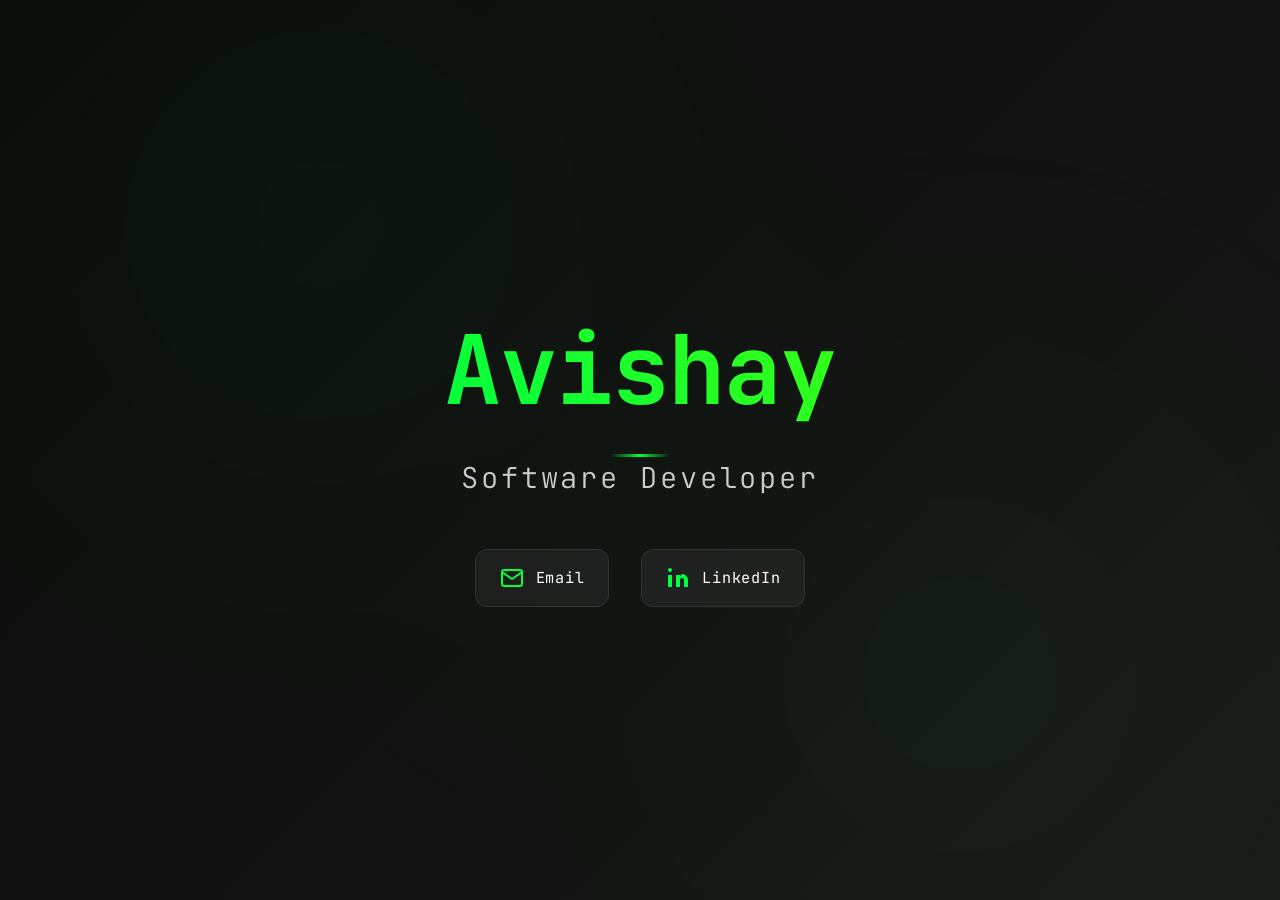
==== index.html @ 724f4834 "Complete static website implementation with dark theme and contact links Co-authored-by: Avishayy <5" ====
<!DOCTYPE html>
<html lang="en">
<head>
    <meta charset="UTF-8">
    <meta name="viewport" content="width=device-width, initial-scale=1.0">
    <title>Avishay - Developer</title>
    <meta name="description" content="Avishay - Software Developer">
    <link rel="icon" type="image/svg+xml" href="favicon.svg">
    <link rel="stylesheet" href="styles.css">
    <link rel="preconnect" href="https://fonts.googleapis.com">
    <link rel="preconnect" href="https://fonts.gstatic.com" crossorigin>
    <link href="https://fonts.googleapis.com/css2?family=JetBrains+Mono:wght@300;400;500;700&display=swap" rel="stylesheet">
</head>
<body>
    <main class="container">
        <header class="hero">
            <h1 class="name">Avishay</h1>
            <p class="title">Software Developer</p>
        </header>
        
        <section class="contact">
            <div class="contact-links">
                <a href="mailto:me@avishay.dev" class="contact-link" aria-label="Send email">
                    <svg class="icon" viewBox="0 0 24 24" fill="none" xmlns="http://www.w3.org/2000/svg">
                        <path d="M4 4H20C21.1 4 22 4.9 22 6V18C22 19.1 21.1 20 20 20H4C2.9 20 2 19.1 2 18V6C2 4.9 2.9 4 4 4Z" stroke="currentColor" stroke-width="2" stroke-linecap="round" stroke-linejoin="round"/>
                        <polyline points="22,6 12,13 2,6" stroke="currentColor" stroke-width="2" stroke-linecap="round" stroke-linejoin="round"/>
                    </svg>
                    <span>Email</span>
                </a>
                
                <a href="https://www.linkedin.com/in/avishayx/" class="contact-link" target="_blank" rel="noopener noreferrer" aria-label="LinkedIn profile">
                    <svg class="icon" viewBox="0 0 24 24" fill="none" xmlns="http://www.w3.org/2000/svg">
                        <path d="M16 8A6 6 0 0 1 22 14V21H18V14A2 2 0 0 0 14 14V21H10V9H14V11A6 6 0 0 1 16 8Z" fill="currentColor"/>
                        <rect x="2" y="9" width="4" height="12" fill="currentColor"/>
                        <circle cx="4" cy="4" r="2" fill="currentColor"/>
                    </svg>
                    <span>LinkedIn</span>
                </a>
            </div>
        </section>
    </main>
</body>
</html>
---- styles.css ----
/* Reset and base styles */
* {
    margin: 0;
    padding: 0;
    box-sizing: border-box;
}

:root {
    --primary-black: #0a0a0a;
    --secondary-black: #1a1a1a;
    --primary-green: #00ff41;
    --secondary-green: #00cc33;
    --accent-green: #39ff14;
    --text-primary: #ffffff;
    --text-secondary: #cccccc;
    --border-color: #333333;
}

body {
    font-family: 'JetBrains Mono', monospace;
    background: linear-gradient(135deg, var(--primary-black) 0%, var(--secondary-black) 100%);
    color: var(--text-primary);
    min-height: 100vh;
    line-height: 1.6;
    overflow-x: hidden;
}

/* Background pattern for added visual interest */
body::before {
    content: '';
    position: fixed;
    top: 0;
    left: 0;
    width: 100%;
    height: 100%;
    background: 
        radial-gradient(circle at 25% 25%, var(--primary-green) 0%, transparent 50%),
        radial-gradient(circle at 75% 75%, var(--secondary-green) 0%, transparent 50%);
    opacity: 0.03;
    z-index: -1;
    pointer-events: none;
}

.container {
    max-width: 1200px;
    margin: 0 auto;
    padding: 2rem;
    min-height: 100vh;
    display: flex;
    flex-direction: column;
    justify-content: center;
    align-items: center;
}

.hero {
    text-align: center;
    margin-bottom: 3rem;
}

.name {
    font-size: clamp(3rem, 8vw, 6rem);
    font-weight: 700;
    background: linear-gradient(45deg, var(--primary-green), var(--accent-green));
    background-clip: text;
    -webkit-background-clip: text;
    -webkit-text-fill-color: transparent;
    margin-bottom: 0.5rem;
    letter-spacing: -0.02em;
    position: relative;
}

.name::after {
    content: '';
    position: absolute;
    bottom: -10px;
    left: 50%;
    transform: translateX(-50%);
    width: 60px;
    height: 3px;
    background: linear-gradient(90deg, transparent, var(--primary-green), transparent);
    border-radius: 2px;
}

.title {
    font-size: clamp(1.2rem, 3vw, 1.8rem);
    font-weight: 300;
    color: var(--text-secondary);
    letter-spacing: 0.1em;
}

.contact {
    width: 100%;
    max-width: 400px;
}

.contact-links {
    display: flex;
    gap: 2rem;
    justify-content: center;
    flex-wrap: wrap;
}

.contact-link {
    display: flex;
    align-items: center;
    gap: 0.75rem;
    padding: 1rem 1.5rem;
    background: rgba(255, 255, 255, 0.05);
    border: 1px solid var(--border-color);
    border-radius: 12px;
    color: var(--text-primary);
    text-decoration: none;
    font-weight: 400;
    font-size: 0.95rem;
    letter-spacing: 0.05em;
    transition: all 0.3s cubic-bezier(0.4, 0, 0.2, 1);
    backdrop-filter: blur(10px);
    position: relative;
    overflow: hidden;
}

.contact-link::before {
    content: '';
    position: absolute;
    top: 0;
    left: -100%;
    width: 100%;
    height: 100%;
    background: linear-gradient(90deg, transparent, rgba(0, 255, 65, 0.1), transparent);
    transition: left 0.5s ease;
}

.contact-link:hover::before {
    left: 100%;
}

.contact-link:hover {
    border-color: var(--primary-green);
    background: rgba(0, 255, 65, 0.1);
    transform: translateY(-2px);
    box-shadow: 
        0 10px 25px rgba(0, 0, 0, 0.3),
        0 0 20px rgba(0, 255, 65, 0.2);
}

.contact-link:focus {
    outline: none;
    border-color: var(--accent-green);
    box-shadow: 0 0 0 2px rgba(57, 255, 20, 0.3);
}

.contact-link:active {
    transform: translateY(0);
}

.icon {
    width: 24px;
    height: 24px;
    color: var(--primary-green);
    transition: color 0.3s ease;
}

.contact-link:hover .icon {
    color: var(--accent-green);
}

/* Responsive design */
@media (max-width: 768px) {
    .container {
        padding: 1.5rem;
    }
    
    .hero {
        margin-bottom: 2rem;
    }
    
    .contact-links {
        flex-direction: column;
        gap: 1rem;
        width: 100%;
    }
    
    .contact-link {
        justify-content: center;
        padding: 1.25rem;
    }
}

@media (max-width: 480px) {
    .container {
        padding: 1rem;
    }
    
    .name::after {
        width: 40px;
        height: 2px;
    }
    
    .contact-link {
        padding: 1rem;
        font-size: 0.9rem;
    }
    
    .icon {
        width: 20px;
        height: 20px;
    }
}

/* Accessibility improvements */
@media (prefers-reduced-motion: reduce) {
    * {
        animation-duration: 0.01ms !important;
        animation-iteration-count: 1 !important;
        transition-duration: 0.01ms !important;
    }
    
    .contact-link::before {
        transition: none;
    }
}

/* High contrast mode support */
@media (prefers-contrast: high) {
    :root {
        --primary-green: #00ff00;
        --accent-green: #00ff00;
        --border-color: #666666;
    }
    
    .contact-link {
        border-width: 2px;
    }
}
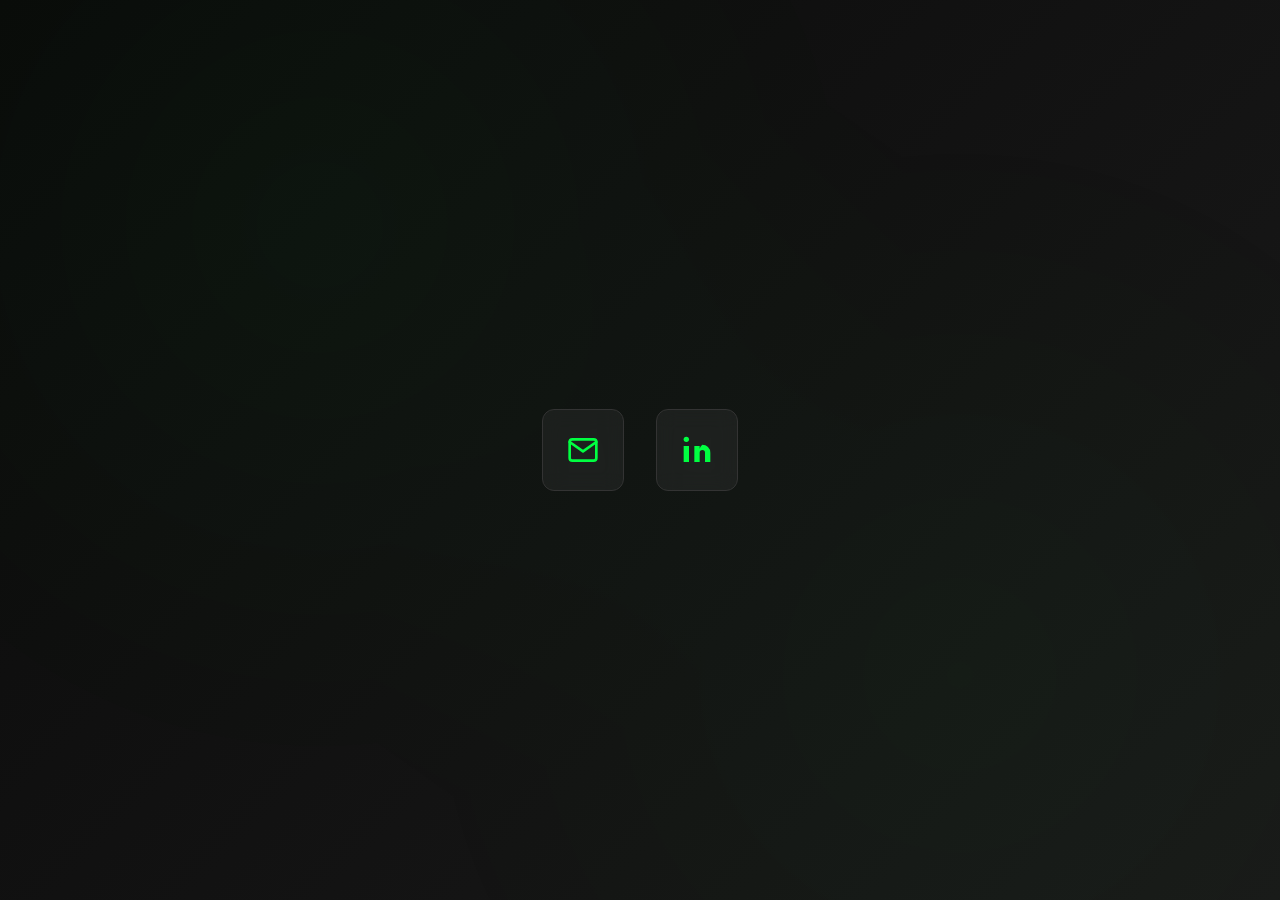
==== commit 83c4cdd1: "Remove header section and text labels, keep only icons as requested Co-authored-by: Avishayy <556731" ====
--- a/index.html
+++ b/index.html
@@ -13,11 +13,6 @@
 </head>
 <body>
     <main class="container">
-        <header class="hero">
-            <h1 class="name">Avishay</h1>
-            <p class="title">Software Developer</p>
-        </header>
-        
         <section class="contact">
             <div class="contact-links">
                 <a href="mailto:me@avishay.dev" class="contact-link" aria-label="Send email">
@@ -25,7 +20,6 @@
                         <path d="M4 4H20C21.1 4 22 4.9 22 6V18C22 19.1 21.1 20 20 20H4C2.9 20 2 19.1 2 18V6C2 4.9 2.9 4 4 4Z" stroke="currentColor" stroke-width="2" stroke-linecap="round" stroke-linejoin="round"/>
                         <polyline points="22,6 12,13 2,6" stroke="currentColor" stroke-width="2" stroke-linecap="round" stroke-linejoin="round"/>
                     </svg>
-                    <span>Email</span>
                 </a>
                 
                 <a href="https://www.linkedin.com/in/avishayx/" class="contact-link" target="_blank" rel="noopener noreferrer" aria-label="LinkedIn profile">
@@ -34,7 +28,6 @@
                         <rect x="2" y="9" width="4" height="12" fill="currentColor"/>
                         <circle cx="4" cy="4" r="2" fill="currentColor"/>
                     </svg>
-                    <span>LinkedIn</span>
                 </a>
             </div>
         </section>
--- a/styles.css
+++ b/styles.css
@@ -52,42 +52,6 @@
     align-items: center;
 }
 
-.hero {
-    text-align: center;
-    margin-bottom: 3rem;
-}
-
-.name {
-    font-size: clamp(3rem, 8vw, 6rem);
-    font-weight: 700;
-    background: linear-gradient(45deg, var(--primary-green), var(--accent-green));
-    background-clip: text;
-    -webkit-background-clip: text;
-    -webkit-text-fill-color: transparent;
-    margin-bottom: 0.5rem;
-    letter-spacing: -0.02em;
-    position: relative;
-}
-
-.name::after {
-    content: '';
-    position: absolute;
-    bottom: -10px;
-    left: 50%;
-    transform: translateX(-50%);
-    width: 60px;
-    height: 3px;
-    background: linear-gradient(90deg, transparent, var(--primary-green), transparent);
-    border-radius: 2px;
-}
-
-.title {
-    font-size: clamp(1.2rem, 3vw, 1.8rem);
-    font-weight: 300;
-    color: var(--text-secondary);
-    letter-spacing: 0.1em;
-}
-
 .contact {
     width: 100%;
     max-width: 400px;
@@ -103,16 +67,13 @@
 .contact-link {
     display: flex;
     align-items: center;
-    gap: 0.75rem;
-    padding: 1rem 1.5rem;
+    justify-content: center;
+    padding: 1.5rem;
     background: rgba(255, 255, 255, 0.05);
     border: 1px solid var(--border-color);
     border-radius: 12px;
     color: var(--text-primary);
     text-decoration: none;
-    font-weight: 400;
-    font-size: 0.95rem;
-    letter-spacing: 0.05em;
     transition: all 0.3s cubic-bezier(0.4, 0, 0.2, 1);
     backdrop-filter: blur(10px);
     position: relative;
@@ -154,8 +115,8 @@
 }
 
 .icon {
-    width: 24px;
-    height: 24px;
+    width: 32px;
+    height: 32px;
     color: var(--primary-green);
     transition: color 0.3s ease;
 }
@@ -168,10 +129,6 @@
 @media (max-width: 768px) {
     .container {
         padding: 1.5rem;
-    }
-    
-    .hero {
-        margin-bottom: 2rem;
     }
     
     .contact-links {
@@ -191,19 +148,13 @@
         padding: 1rem;
     }
     
-    .name::after {
-        width: 40px;
-        height: 2px;
-    }
-    
     .contact-link {
         padding: 1rem;
-        font-size: 0.9rem;
     }
     
     .icon {
-        width: 20px;
-        height: 20px;
+        width: 28px;
+        height: 28px;
     }
 }
 
